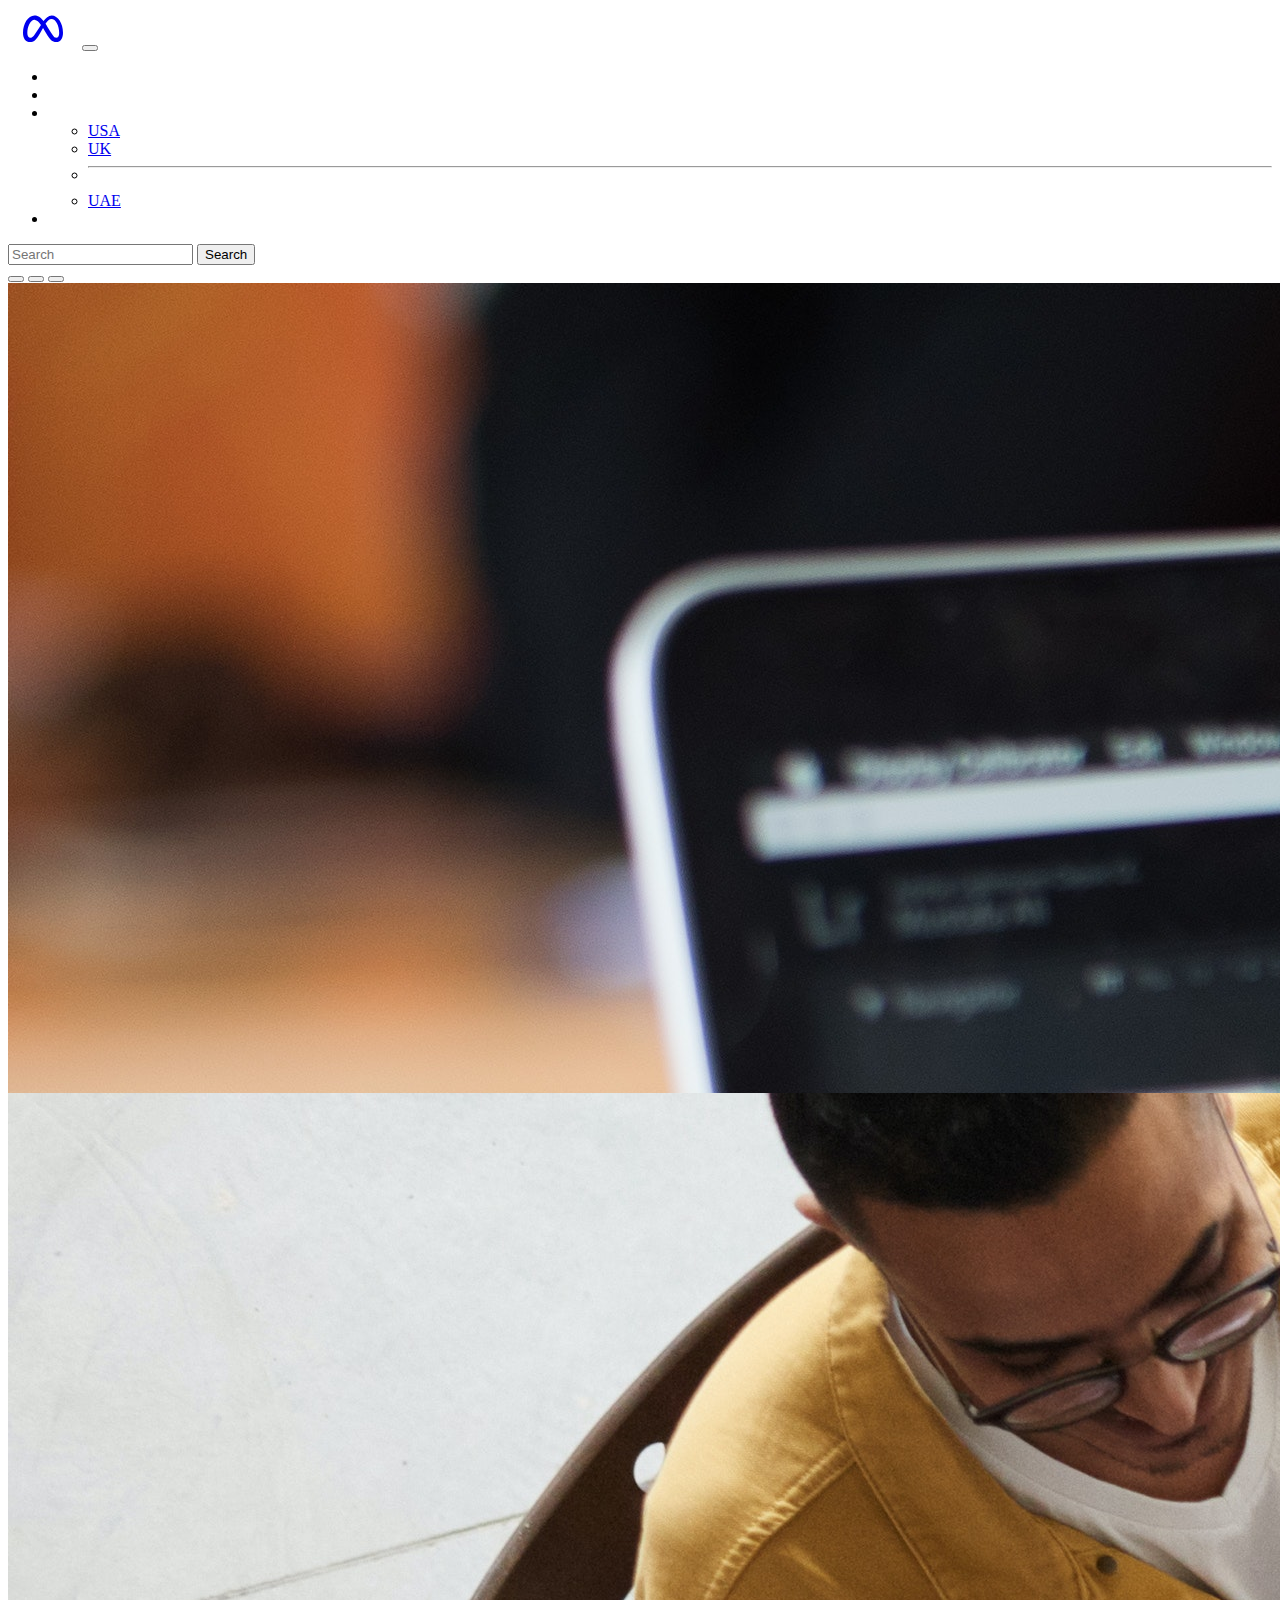
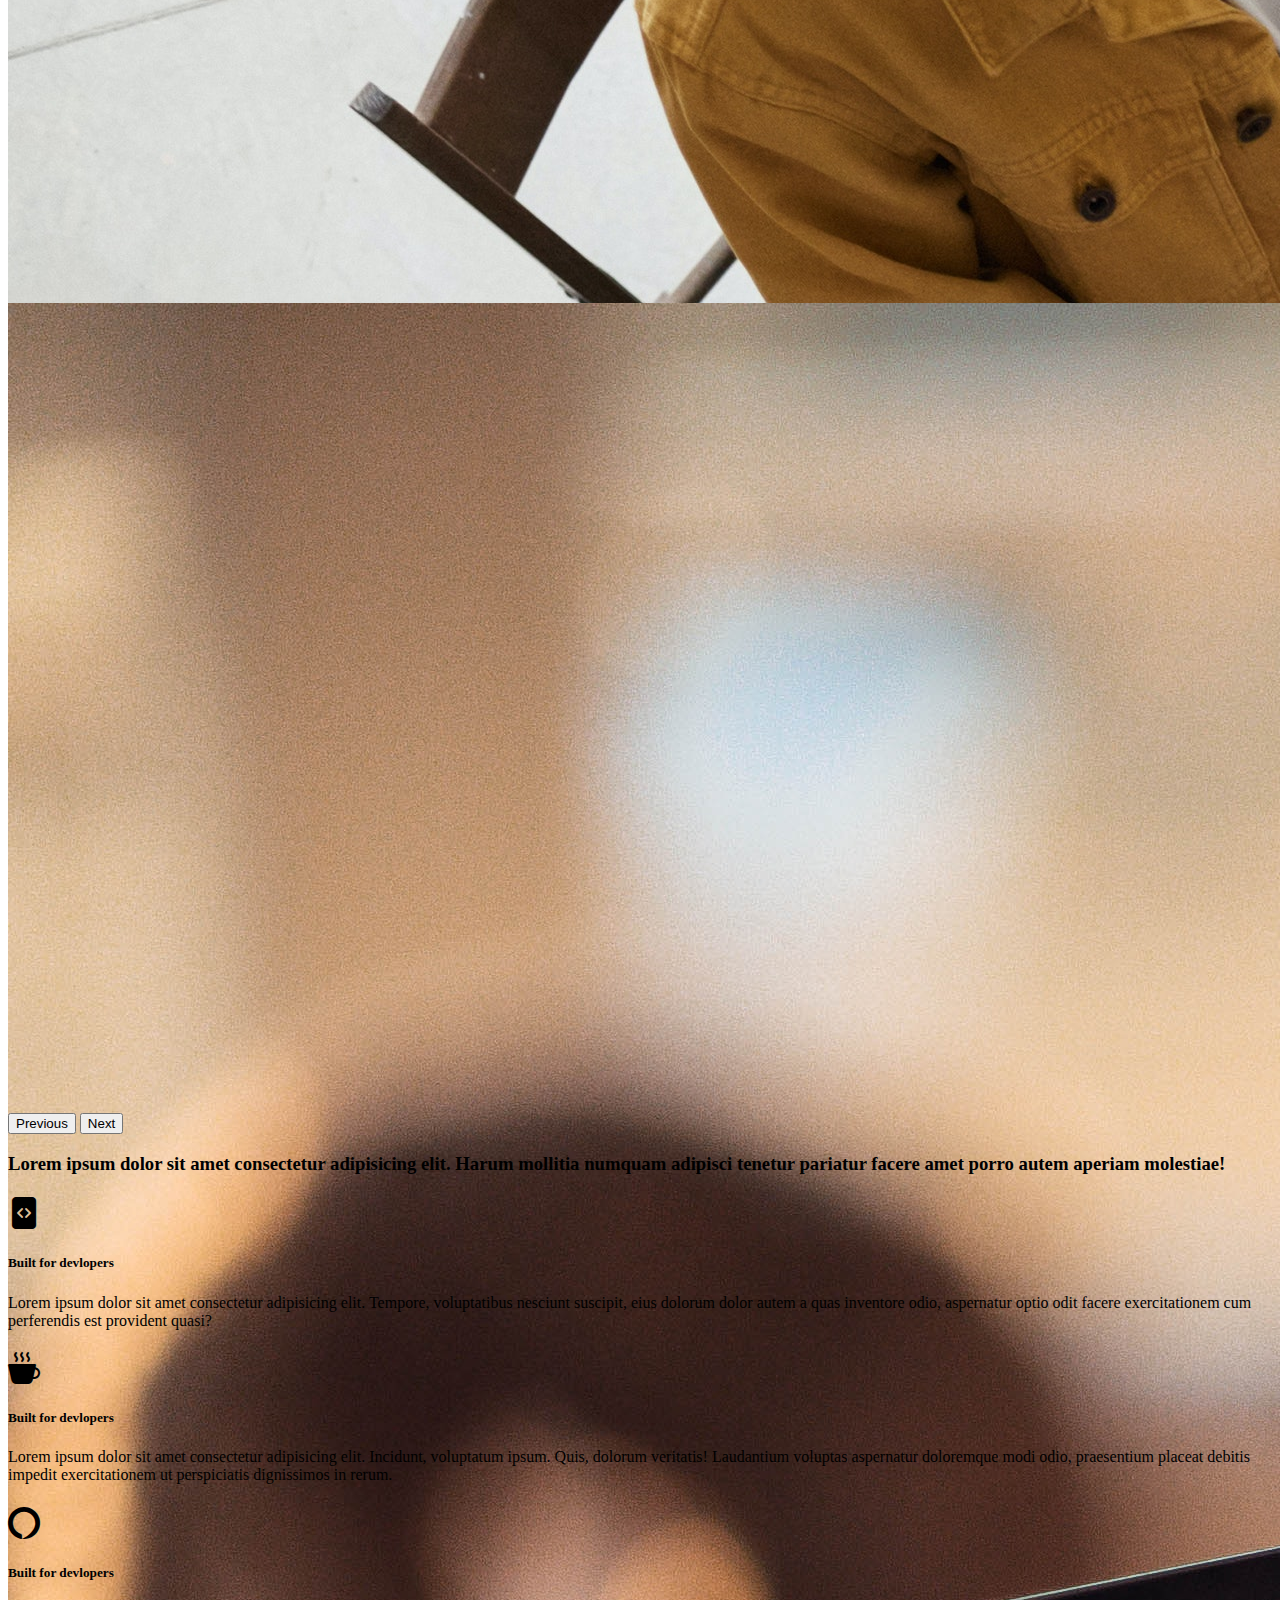
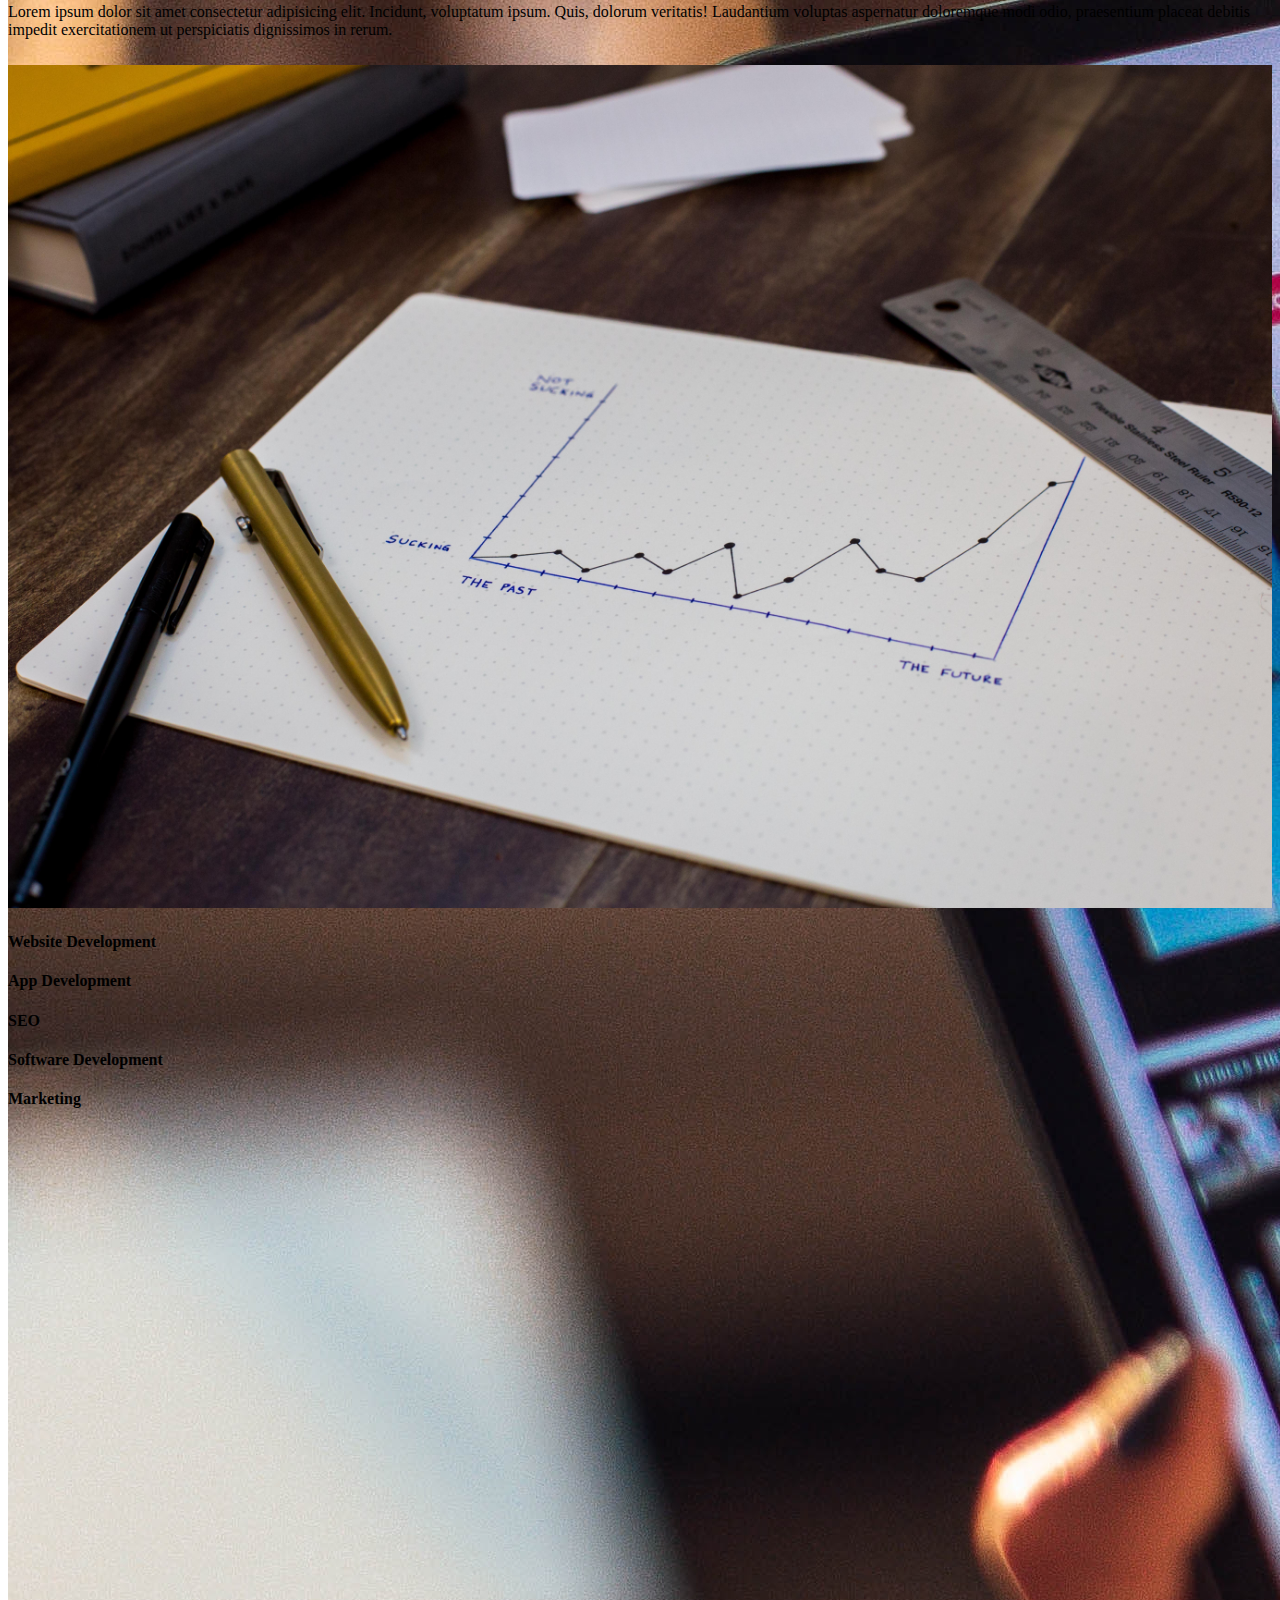
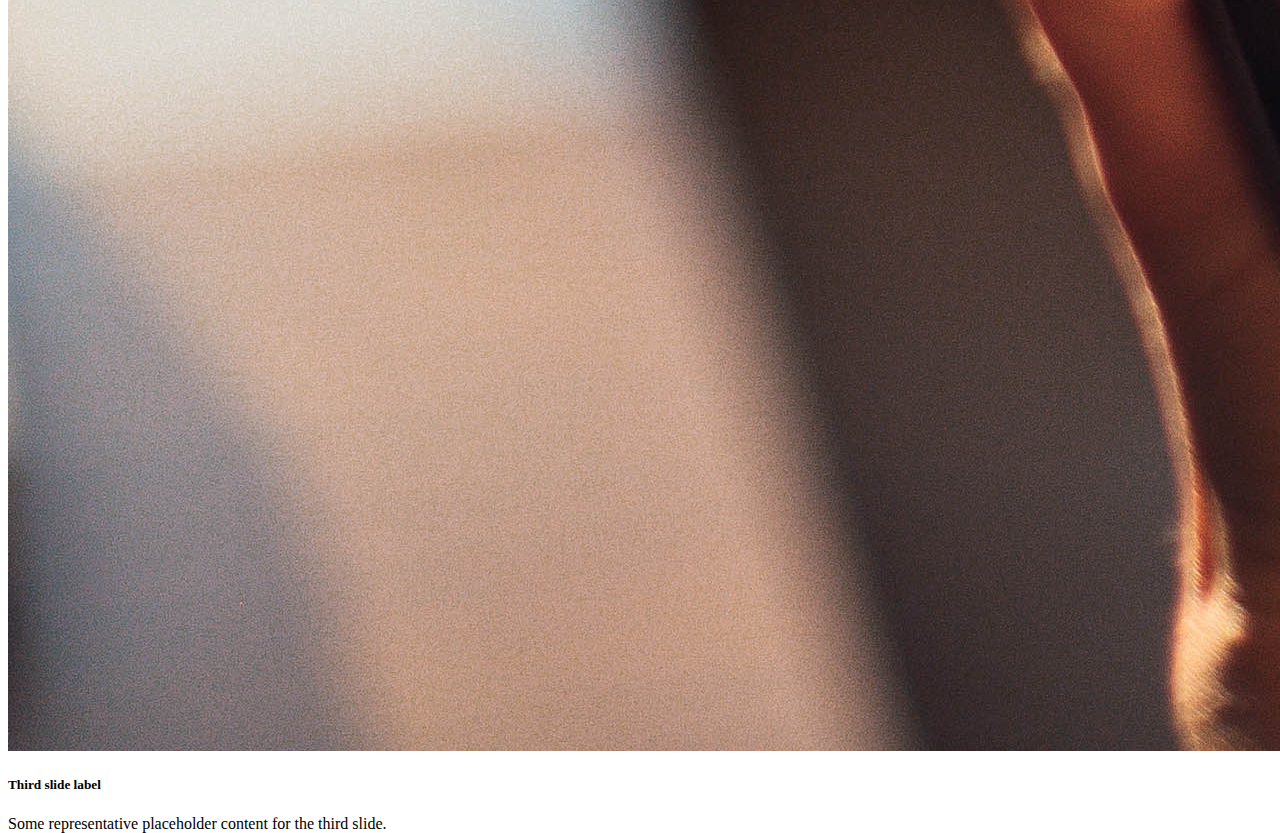
==== Bootstrap/index.html @ 38749501 "Bootstrap Demo" ====
<!doctype html>
<html lang="en">
  <head>
    <meta charset="utf-8">
    <meta name="viewport" content="width=device-width, initial-scale=1">
    <title>Bootstrap demo</title>
    <!-- style -->
     <link rel="stylesheet" href="style.css">

     <!-- icons -->
     <link rel="stylesheet" href="https://cdn.jsdelivr.net/npm/bootstrap-icons@1.9.1/font/bootstrap-icons.css">

     <!-- bootstrap -->
    <link href="https://cdn.jsdelivr.net/npm/bootstrap@5.2.0/dist/css/bootstrap.min.css" rel="stylesheet" integrity="sha384-gH2yIJqKdNHPEq0n4Mqa/HGKIhSkIHeL5AyhkYV8i59U5AR6csBvApHHNl/vI1Bx" crossorigin="anonymous">
  </head>
  <body>
    
    <!-- bootstrap js -->
    <script src="https://cdn.jsdelivr.net/npm/bootstrap@5.2.0/dist/js/bootstrap.bundle.min.js" integrity="sha384-A3rJD856KowSb7dwlZdYEkO39Gagi7vIsF0jrRAoQmDKKtQBHUuLZ9AsSv4jD4Xa" crossorigin="anonymous"></script>

  <!-- Navbar -->
  <nav class="navbar navbar-expand-lg navbar-dark bg-danger">
    <div class="container-fluid m-0">
      <a class="navbar-brand" href="#"><svg xmlns="http://www.w3.org/2000/svg" width="70" height="40" fill="currentColor" class="bi bi-meta" viewBox="0 0 16 16">
        <path fill-rule="evenodd" d="M8.217 5.243C9.145 3.988 10.171 3 11.483 3 13.96 3 16 6.153 16.001 9.907c0 2.29-.986 3.725-2.757 3.725-1.543 0-2.395-.866-3.924-3.424l-.667-1.123-.118-.197a54.944 54.944 0 0 0-.53-.877l-1.178 2.08c-1.673 2.925-2.615 3.541-3.923 3.541C1.086 13.632 0 12.217 0 9.973 0 6.388 1.995 3 4.598 3c.319 0 .625.039.924.122.31.086.611.22.913.407.577.359 1.154.915 1.782 1.714Zm1.516 2.224c-.252-.41-.494-.787-.727-1.133L9 6.326c.845-1.305 1.543-1.954 2.372-1.954 1.723 0 3.102 2.537 3.102 5.653 0 1.188-.39 1.877-1.195 1.877-.773 0-1.142-.51-2.61-2.87l-.937-1.565ZM4.846 4.756c.725.1 1.385.634 2.34 2.001A212.13 212.13 0 0 0 5.551 9.3c-1.357 2.126-1.826 2.603-2.581 2.603-.777 0-1.24-.682-1.24-1.9 0-2.602 1.298-5.264 2.846-5.264.091 0 .181.006.27.018Z"/>
      </svg></a>
      <button class="navbar-toggler" type="button" data-bs-toggle="collapse" data-bs-target="#navbarSupportedContent" aria-controls="navbarSupportedContent" aria-expanded="false" aria-label="Toggle navigation">
        <span class="navbar-toggler-icon"></span>
      </button>
      <div class="collapse navbar-collapse" id="navbarSupportedContent">
        <ul class="navbar-nav me-auto mb-2 mb-lg-0">
          <li class="nav-item">
            <a class="nav-link active" aria-current="page" href="#">Home</a>
          </li>
          <li class="nav-item">
            <a class="nav-link" href="#">About Us</a>
          </li>
          <li class="nav-item dropdown">
            <a class="nav-link dropdown-toggle" href="#" role="button" data-bs-toggle="dropdown" aria-expanded="false">
              Client
            </a>
            <ul class="dropdown-menu">
              <li><a class="dropdown-item" href="#">USA</a></li>
              <li><a class="dropdown-item" href="#">UK</a></li>
              <li><hr class="dropdown-divider"></li>
              <li><a class="dropdown-item" href="#">UAE</a></li>
            </ul>
          </li>
          <li class="nav-item">
            <a class="nav-link" href="#">Contact Us</a>
          </li>
        </ul>
        <form class="d-flex" role="search">
          <input class="form-control me-2" type="search" placeholder="Search" aria-label="Search">
          <button class="btn btn-outline-light" type="submit">Search</button>
        </form>
      </div>
    </div>
  </nav>
  <!-- Navbar ends -->

  <!-- Carousel -->
  <div id="carouselExampleCaptions" class="carousel slide" data-bs-ride="false">
    <div class="carousel-indicators">
      <button type="button" data-bs-target="#carouselExampleCaptions" data-bs-slide-to="0" class="active" aria-current="true" aria-label="Slide 1"></button>
      <button type="button" data-bs-target="#carouselExampleCaptions" data-bs-slide-to="1" aria-label="Slide 2"></button>
      <button type="button" data-bs-target="#carouselExampleCaptions" data-bs-slide-to="2" aria-label="Slide 3"></button>
    </div>
    <div class="carousel-inner">
      <div class="carousel-item active">
        <img src="images/img1.jpg" class="d-block w-100 img-fluid" alt="...">
        <div class="carousel-caption d-none d-md-block">
          <h5>First slide label</h5>
          <p>Some representative placeholder content for the first slide.</p>
        </div>
      </div>
      <div class="carousel-item">
        <img src="images/img2.jpg" class="d-block w-100 img-fluid" alt="...">
        <div class="carousel-caption d-none d-md-block">
          <h5>Second slide label</h5>
          <p>Some representative placeholder content for the second slide.</p>
        </div>
      </div>
      <div class="carousel-item">
        <img src="images/img3.jpg" class="d-block w-100 img-fluid" alt="...">
        <div class="carousel-caption d-none d-md-block">
          <h5>Third slide label</h5>
          <p>Some representative placeholder content for the third slide.</p>
        </div>
      </div>
    </div>
    <button class="carousel-control-prev" type="button" data-bs-target="#carouselExampleCaptions" data-bs-slide="prev">
      <span class="carousel-control-prev-icon" aria-hidden="true"></span>
      <span class="visually-hidden">Previous</span>
    </button>
    <button class="carousel-control-next" type="button" data-bs-target="#carouselExampleCaptions" data-bs-slide="next">
      <span class="carousel-control-next-icon" aria-hidden="true"></span>
      <span class="visually-hidden">Next</span>
    </button>
  </div>

  <!-- custom elemets -->
   <div class="container-fluid"> 
        <div class="row">
          <div class="col-12">
            <h3 class="display-6 text-center mt-5 mb-2 m-lg-4">Lorem ipsum dolor sit amet consectetur adipisicing elit. Harum mollitia numquam adipisci tenetur pariatur facere amet porro autem aperiam molestiae!</h3>   
          </div>
        </div>
        <!-- Feature  -->
        <div class="row justify-content-evenly pt-3 pb-3 m-3">

          <div class="col-md-3 text-center m-4">
           <h1> <i class="bi bi-file-code-fill text-primary"></i></h1>
           <h5>Built for devlopers</h5>
           <p>Lorem ipsum dolor sit amet consectetur adipisicing elit. Tempore, voluptatibus nesciunt suscipit, eius dolorum dolor autem a quas inventore odio, aspernatur optio odit facere exercitationem cum perferendis est provident quasi?</p>
          </div>

          <div class="col-md-3 text-center m-4">
          <h1><i class="bi bi-cup-hot-fill text-danger"></i></h1>
           <h5>Built for devlopers</h5>
           <p>Lorem ipsum dolor sit amet consectetur adipisicing elit. Incidunt, voluptatum ipsum. Quis, dolorum veritatis! Laudantium voluptas aspernatur doloremque modi odio, praesentium placeat debitis impedit exercitationem ut perspiciatis dignissimos in rerum.</p>
          </div>

          <div class="col-md-3 text-center m-4">
            <h1><i class="bi bi-alexa text-bg-warning"></i></h1>
            <h5>Built for devlopers</h5>
            <p>Lorem ipsum dolor sit amet consectetur adipisicing elit. Incidunt, voluptatum ipsum. Quis, dolorum veritatis! Laudantium voluptas aspernatur doloremque modi odio, praesentium placeat debitis impedit exercitationem ut perspiciatis dignissimos in rerum.</p>
          </div>    
        
        </div>

          <!-- Line -->
          <hr>

          <!-- growth -->
          <div class="row justify-content-evenly pt-3 pb-5">
            <div class="col-md-5 mt-5">
               <img src="images/growth.jpg"class="img-fluid"  alt="" width="100%" height="500%">
            </div>

            <div class="col-md-5 mt-5">
              <h4 class="mt-3"> Website Development</h4>
              <div class="progress">
                <div class="progress-bar bg-success" role="progressbar" aria-label="Success example" style="width: 25%" aria-valuenow="25" aria-valuemin="0" aria-valuemax="100"></div>
              </div>

              <h4 class="mt-3"> App Development</h4>
              <div class="progress">
                <div class="progress-bar bg-info" role="progressbar" aria-label="Info example" style="width: 50%" aria-valuenow="50" aria-valuemin="0" aria-valuemax="100"></div>
              </div>

              <h4 class="mt-3"> SEO</h4>
              <div class="progress">
                <div class="progress-bar bg-warning" role="progressbar" aria-label="Warning example" style="width: 75%" aria-valuenow="75" aria-valuemin="0" aria-valuemax="100"></div>
              </div>

              <h4 class="mt-3"> Software Development</h4>
              <div class="progress">
                <div class="progress-bar bg-danger" role="progressbar" aria-label="Danger example" style="width: 90%" aria-valuenow="90" aria-valuemin="0" aria-valuemax="90"></div>
              </div>

              <h4 class="mt-3">Marketing</h4>
              <div class="progress">
                <div class="progress-bar bg-primary" role="progressbar" aria-label="Danger example" style="width: 100%" aria-valuenow="100" aria-valuemin="0" aria-valuemax="100"></div>
              </div>
            </div>
          </div>

          <!-- Contact -->
          <div class="row">
            <div class="col-md-5">
                 
            </div>
            <div class="col-md-5">
               
            </div>
          </div>


        <!-- Container end -->
   </div>
  </body>
</html>
---- Bootstrap/style.css ----
.nav-link {
    display: block;
    padding: var(--bs-nav-link-padding-y) var(--bs-nav-link-padding-x);
    font-size: var(--bs-nav-link-font-size);
    font-weight: var(--bs-nav-link-font-weight);
    color: white !important;
    text-decoration: none;
    transition: color .15s ease-in-out,background-color .15s ease-in-out,border-color .15s ease-in-out;
}

/* slider */
.carousel-item{
    height: 90vh;
    min-height: 300px;
    background: no-repeat scroll center scroll;
    -webkit-backgroud-size: cover;
    background-size: cover; 
}
 
carousel-item::before{
    content: "";
    display: block;
    position: absolute;
    top: 0;
    left: 0;
    bottom: 0;
    right: 0;
    background: #000;
    opacity: 0.7;
}
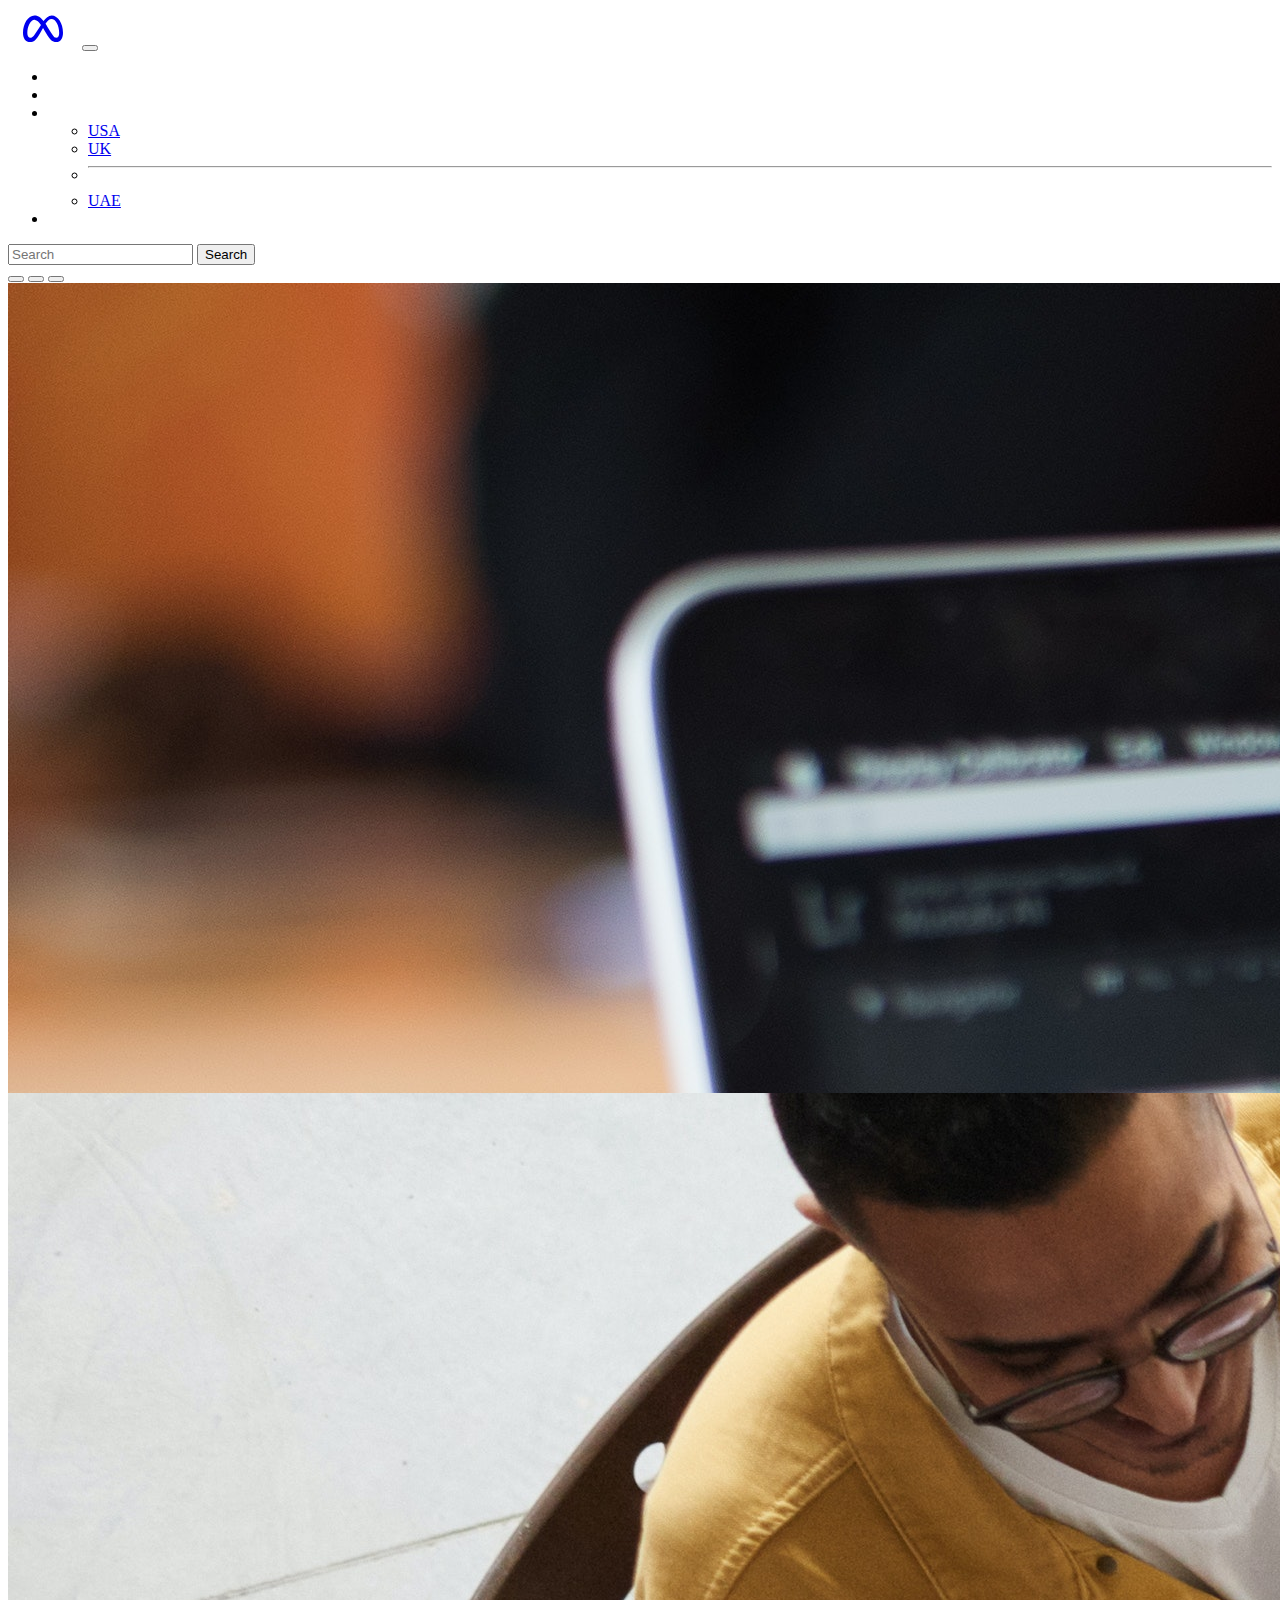
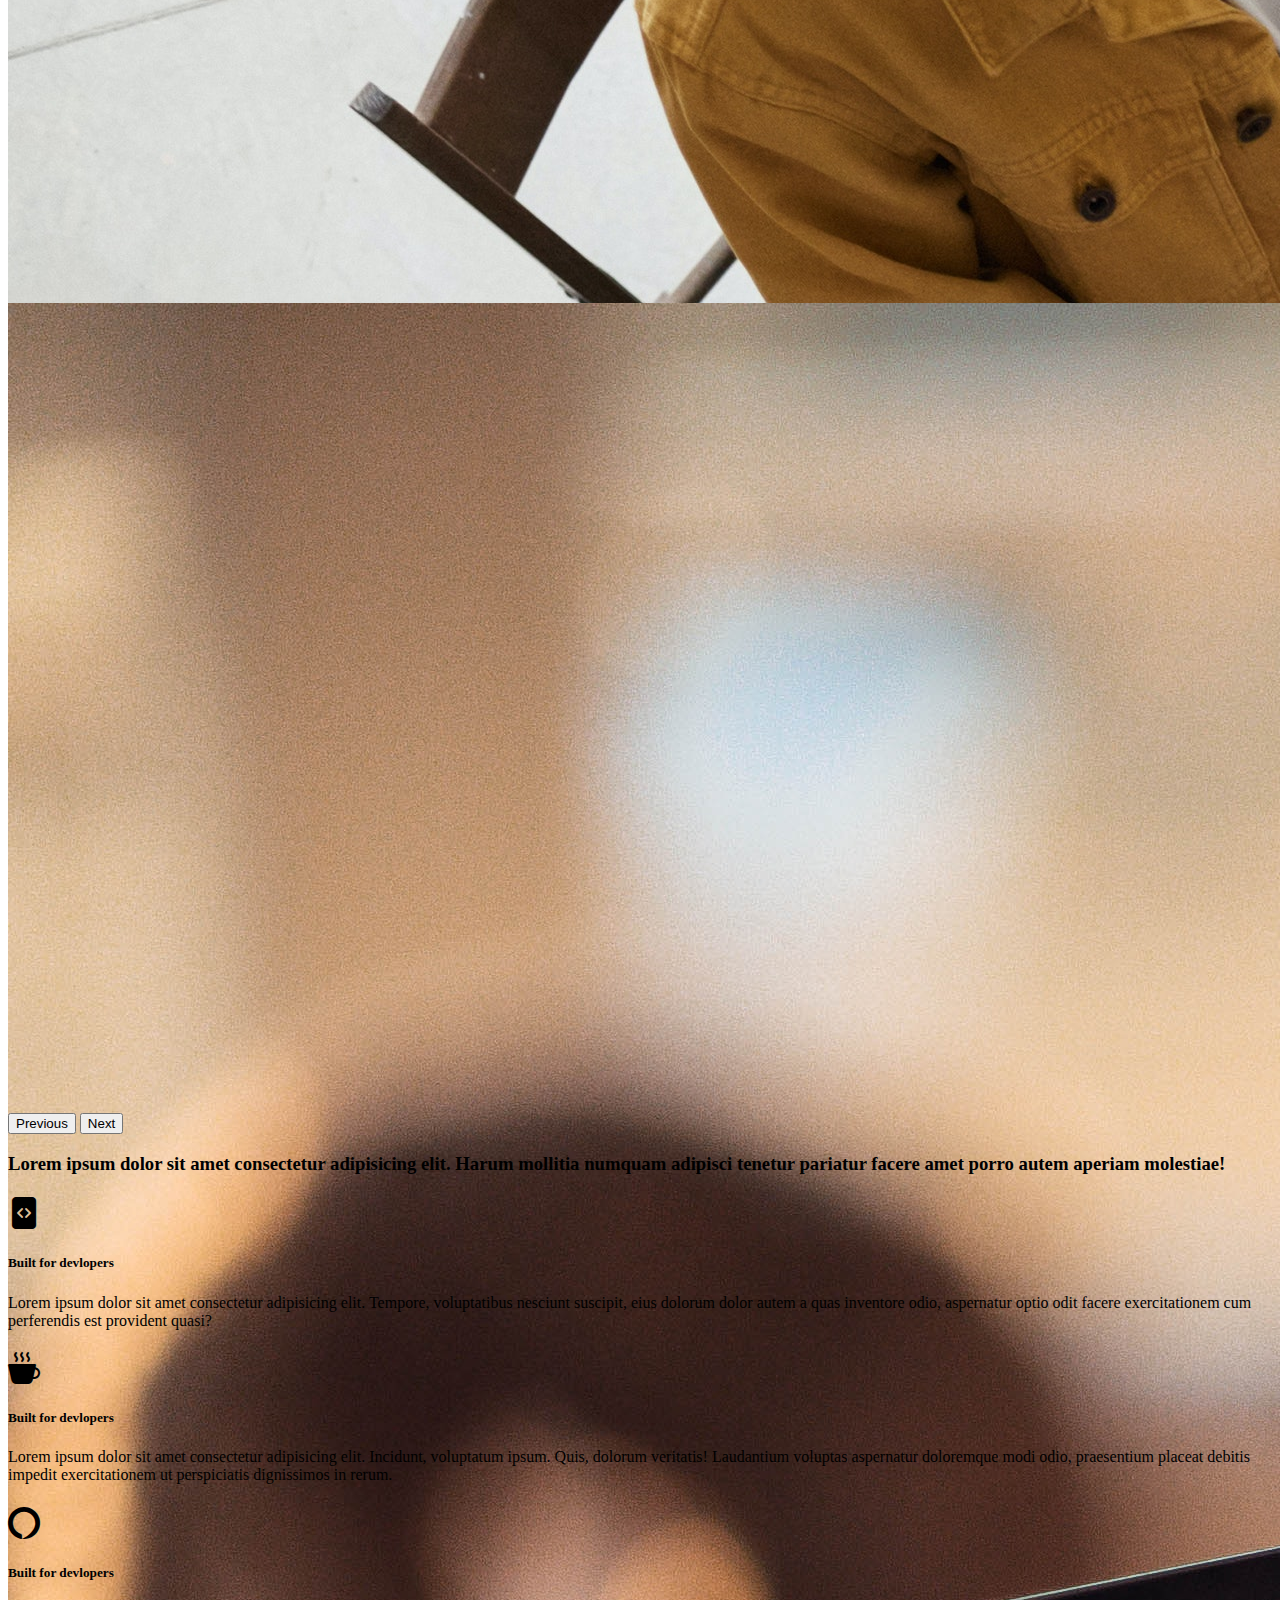
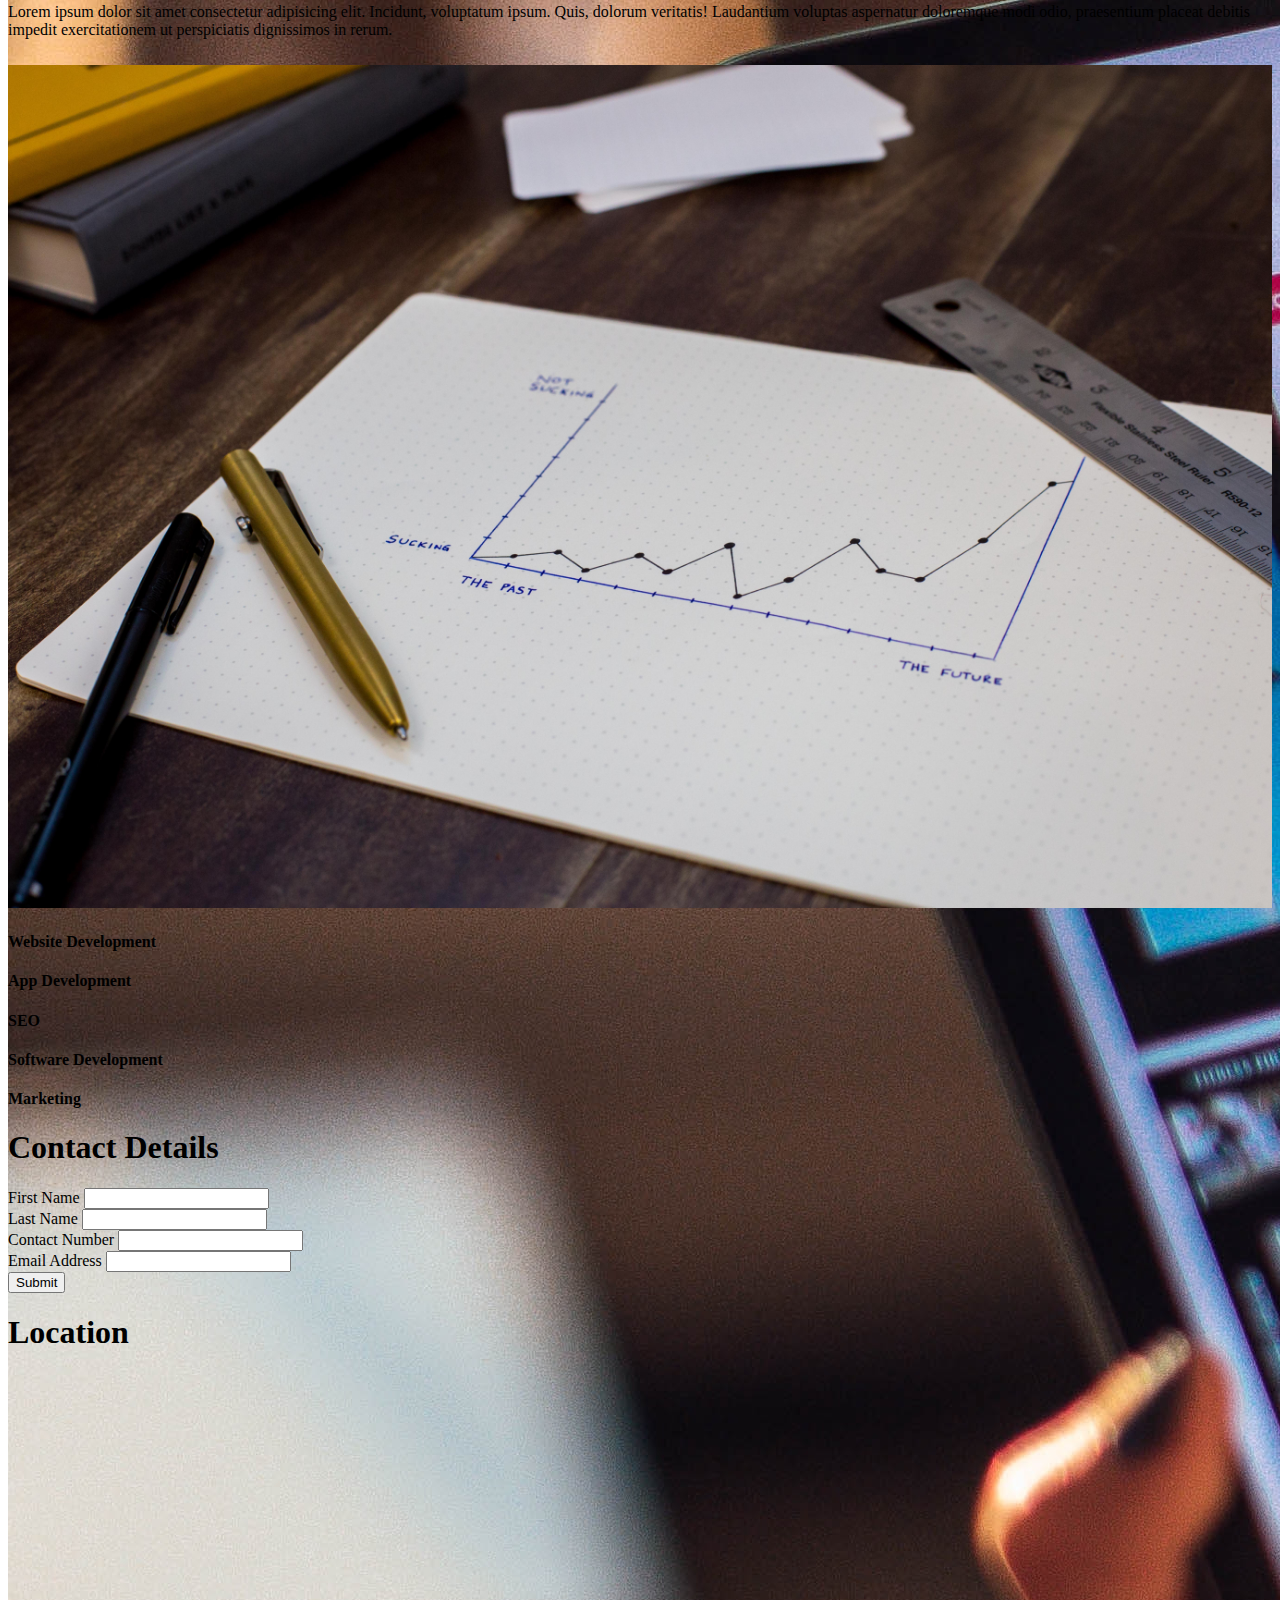
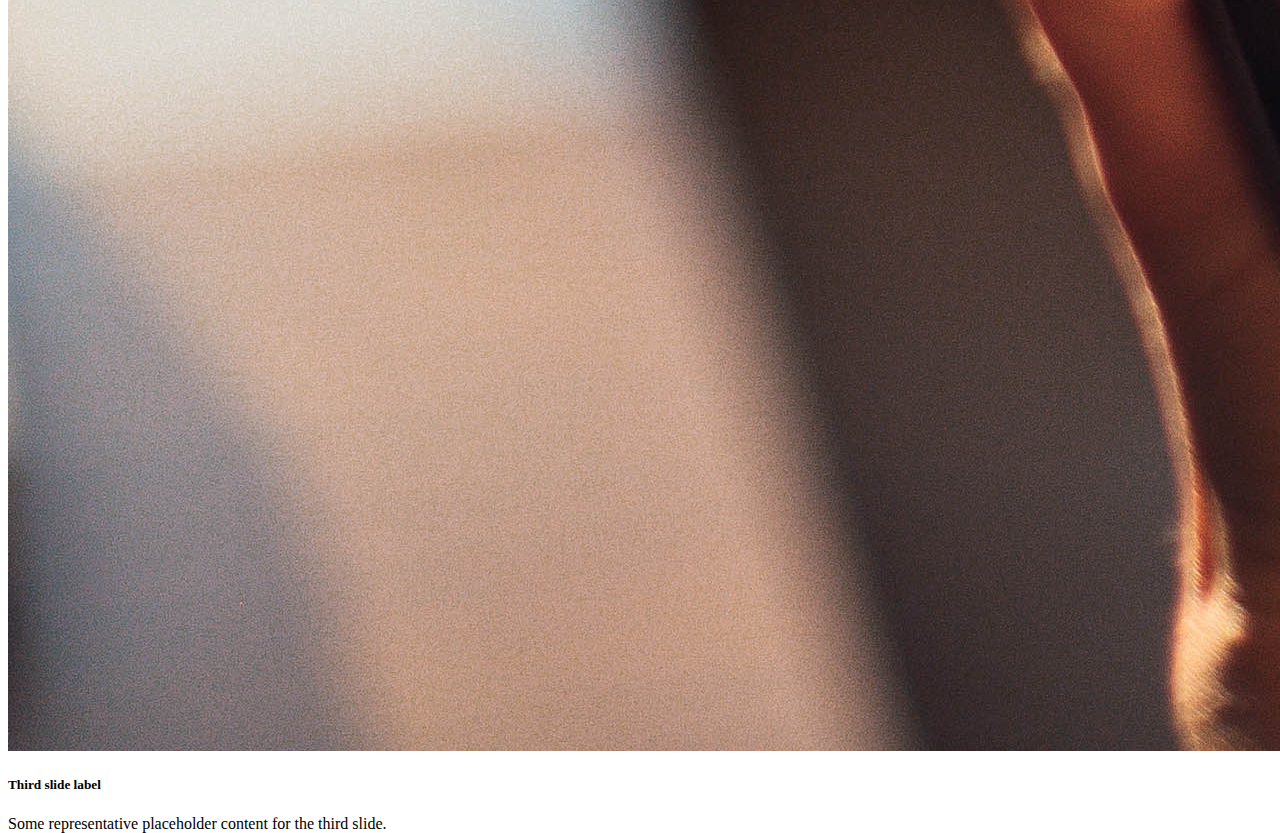
==== commit 77658978: "contact detail form added" ====
--- a/Bootstrap/index.html
+++ b/Bootstrap/index.html
@@ -167,12 +167,39 @@
           </div>
 
           <!-- Contact -->
-          <div class="row">
+         
+          <div class="row justify-content-evenly pt-4">
             <div class="col-md-5">
-                 
-            </div>
-            <div class="col-md-5">
-               
+              <form>
+                <h1 class="display-5 m-3 text-center">Contact Details</h1>
+                <div class="mb-3 mt-5">
+                  <label for="fn" class="form-label">First Name</label>
+                  <input type="text" class="form-control" id="fn">
+                </div>
+
+                <div class="mb-3">
+                  <label for="ln" class="form-label">Last Name</label>
+                  <input type="text" class="form-control" id="ln">
+                </div>
+
+                <div class="mb-3">
+                  <label for="num" class="form-label">Contact Number</label>
+                  <input type="number" class="form-control" id="num">
+                </div>
+
+                <div class="mb-3">
+                  <label for="email" class="form-label">Email Address</label>
+                  <input type="email" class="form-control" id="email">
+                </div>
+
+                <button type="submit" class="btn btn-danger for mt-3">Submit</button>
+              </form>
+    
+            </div>
+
+            <div class="col-md-5 p-3">
+              <h1 class="display-5 mb-5 text-center">Location</h1>
+              <iframe src="https://www.google.com/maps/embed?pb=!1m18!1m12!1m3!1d9567296.96741886!2d-104.41581307230217!3d54.1665111258656!2m3!1f0!2f0!3f0!3m2!1i1024!2i768!4f13.1!3m3!1m2!1s0x526de06f45e7b513%3A0x1c0f55f2abc1c768!2sManitoba%2C%20Canada!5e0!3m2!1sen!2sin!4v1661655905446!5m2!1sen!2sin" width="600" height="450" style="border:0;" allowfullscreen="" loading="lazy" referrerpolicy="no-referrer-when-downgrade"></iframe>
             </div>
           </div>
 
--- a/Bootstrap/style.css
+++ b/Bootstrap/style.css
@@ -10,21 +10,11 @@
 
 /* slider */
 .carousel-item{
-    height: 90vh;
-    min-height: 300px;
+    height: 90vh; 
+     min-height: 300px;
+       /* height: 660px; */
     background: no-repeat scroll center scroll;
     -webkit-backgroud-size: cover;
     background-size: cover; 
 }
  
-carousel-item::before{
-    content: "";
-    display: block;
-    position: absolute;
-    top: 0;
-    left: 0;
-    bottom: 0;
-    right: 0;
-    background: #000;
-    opacity: 0.7;
-}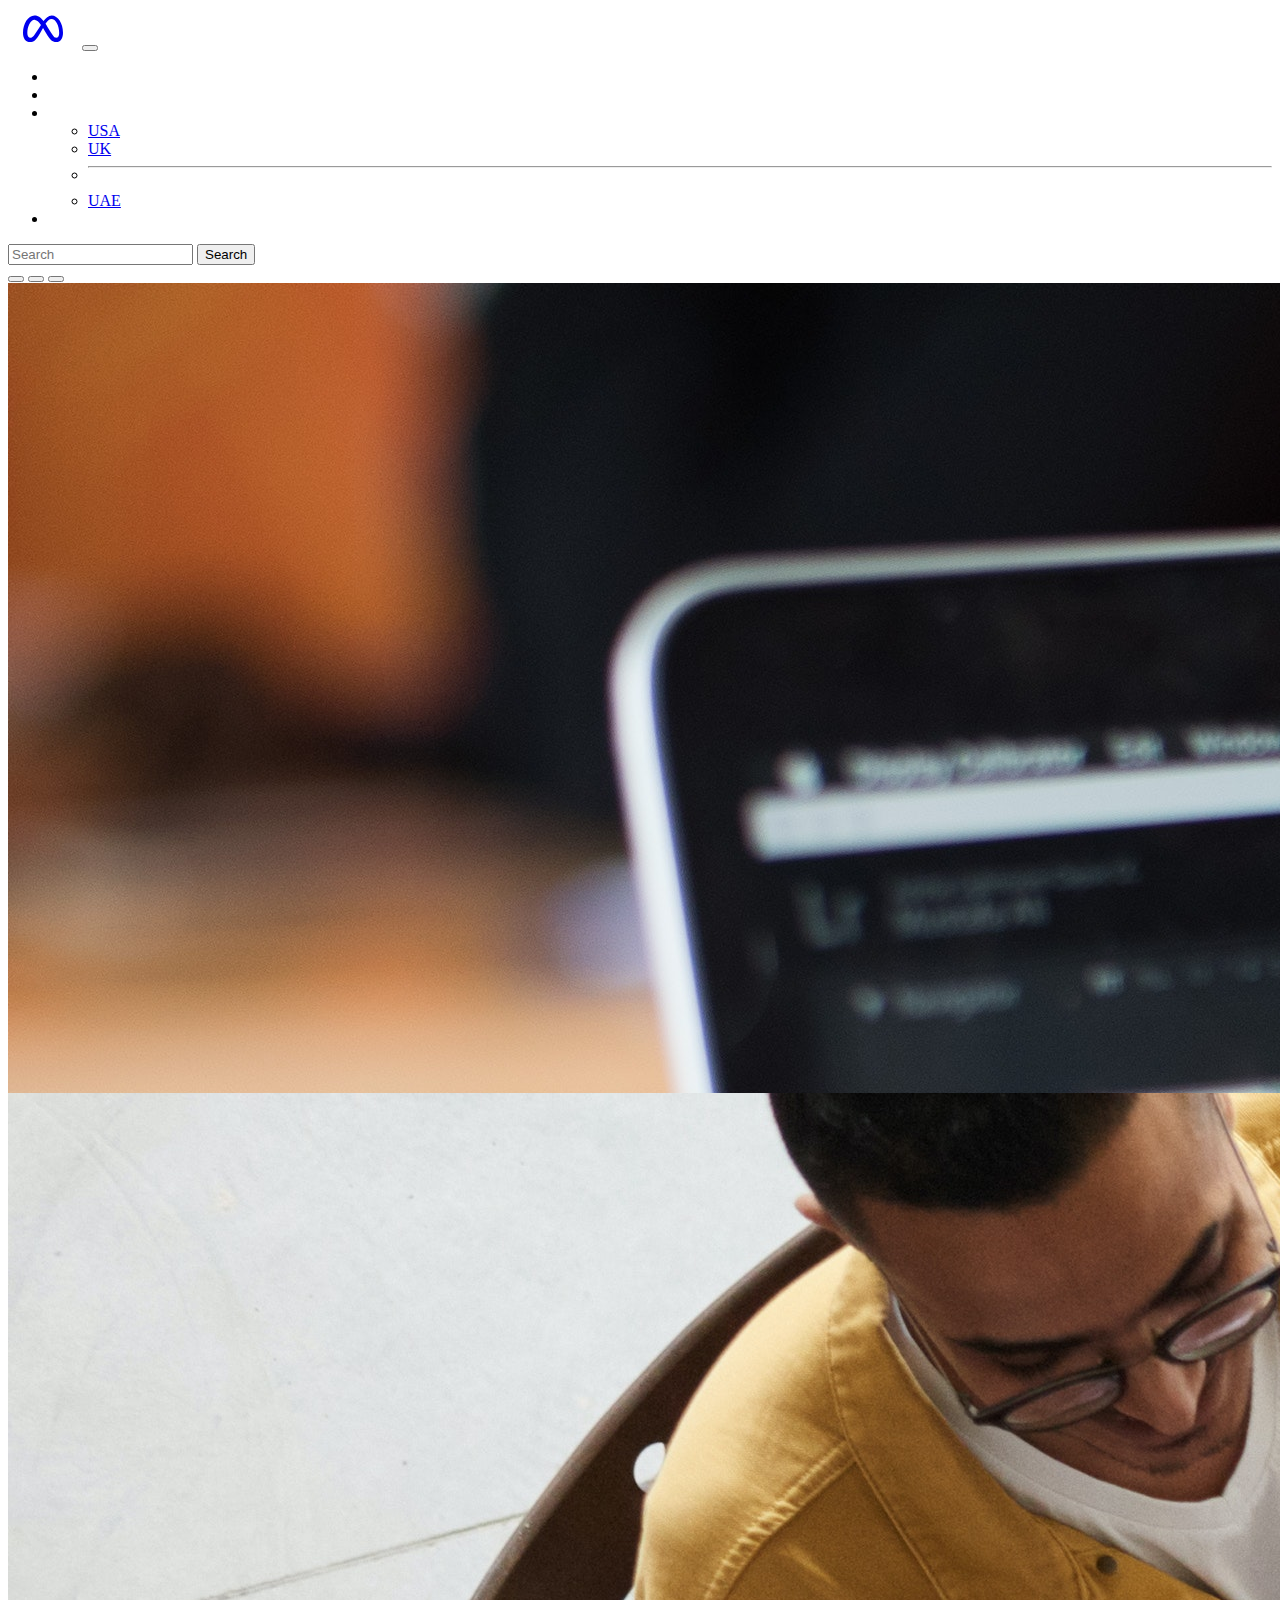
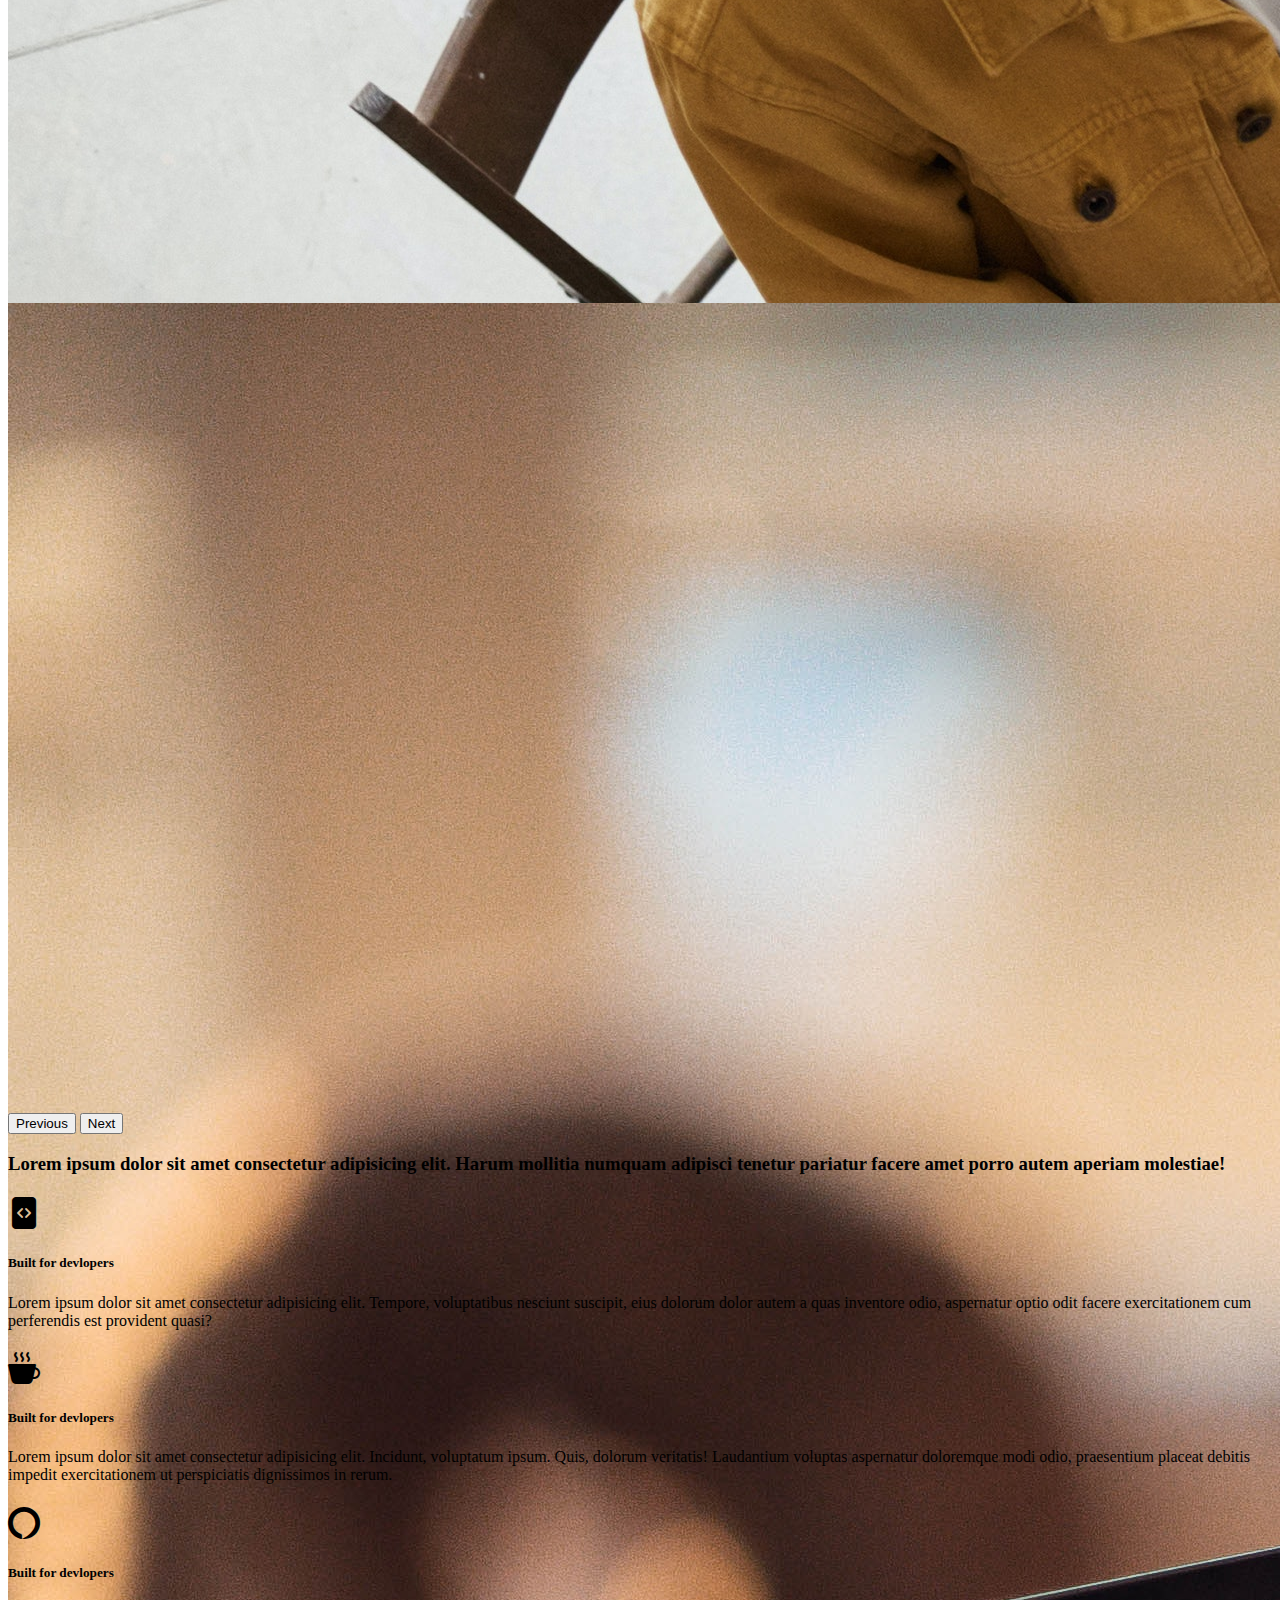
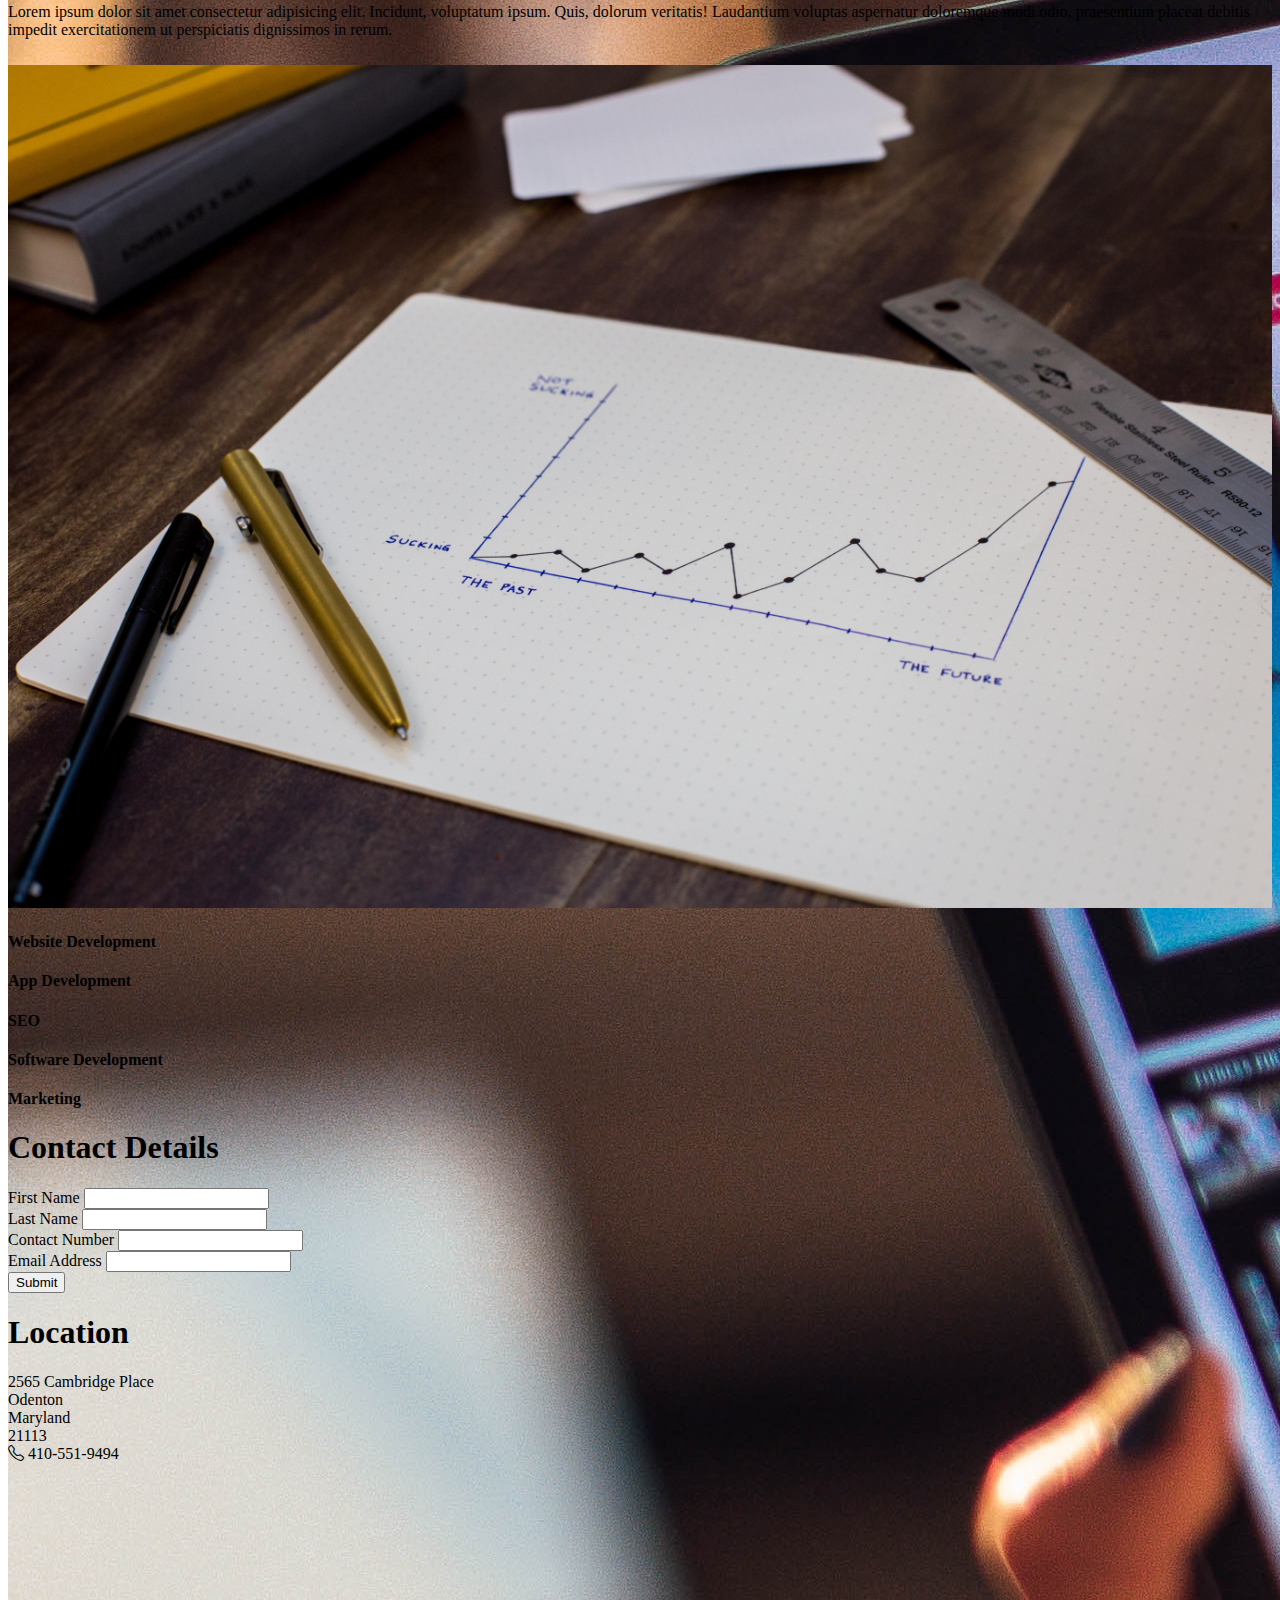
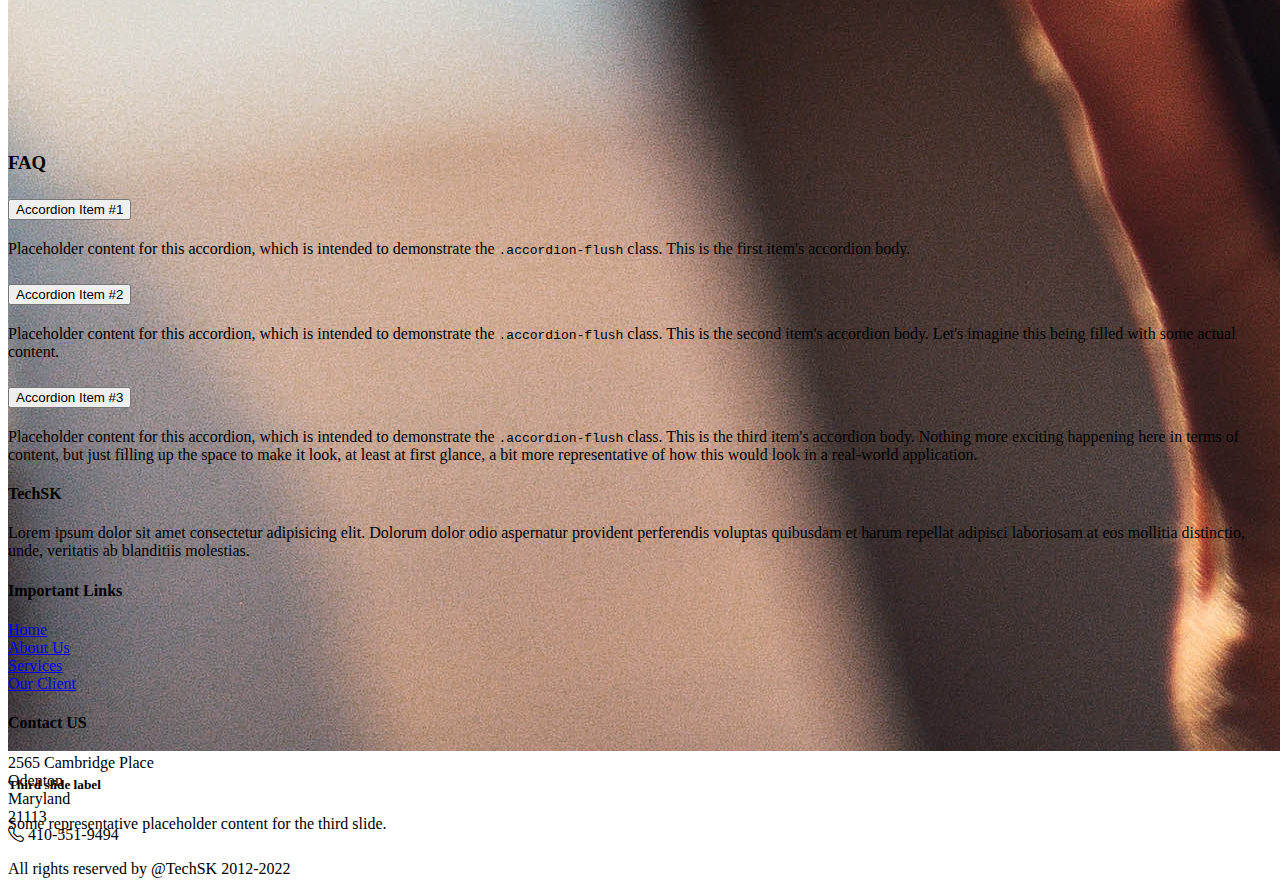
==== commit 74e89ccb: "final commit" ====
--- a/Bootstrap/index.html
+++ b/Bootstrap/index.html
@@ -28,7 +28,7 @@
         <span class="navbar-toggler-icon"></span>
       </button>
       <div class="collapse navbar-collapse" id="navbarSupportedContent">
-        <ul class="navbar-nav me-auto mb-2 mb-lg-0">
+        <ul class="navbar-nav me-auto mb-2 mb-lg-0"> 
           <li class="nav-item">
             <a class="nav-link active" aria-current="page" href="#">Home</a>
           </li>
@@ -168,7 +168,7 @@
 
           <!-- Contact -->
          
-          <div class="row justify-content-evenly pt-4">
+          <div class="row justify-content-evenly pt-4" style="background-color: rgb(237, 228, 228)">
             <div class="col-md-5">
               <form>
                 <h1 class="display-5 m-3 text-center">Contact Details</h1>
@@ -198,11 +198,90 @@
             </div>
 
             <div class="col-md-5 p-3">
-              <h1 class="display-5 mb-5 text-center">Location</h1>
-              <iframe src="https://www.google.com/maps/embed?pb=!1m18!1m12!1m3!1d9567296.96741886!2d-104.41581307230217!3d54.1665111258656!2m3!1f0!2f0!3f0!3m2!1i1024!2i768!4f13.1!3m3!1m2!1s0x526de06f45e7b513%3A0x1c0f55f2abc1c768!2sManitoba%2C%20Canada!5e0!3m2!1sen!2sin!4v1661655905446!5m2!1sen!2sin" width="600" height="450" style="border:0;" allowfullscreen="" loading="lazy" referrerpolicy="no-referrer-when-downgrade"></iframe>
-            </div>
-          </div>
-
+              <h1 class="display-5 text-center mb-5">Location</h1>
+              <p>2565 Cambridge Place <br>
+                Odenton <br>
+                Maryland <br>
+                21113 <br>
+                <i class="bi bi-telephone"></i> 410-551-9494 </p>
+
+              <iframe src="https://www.google.com/maps/embed?pb=!1m18!1m12!1m3!1d9567296.96741886!2d-104.41581307230217!3d54.1665111258656!2m3!1f0!2f0!3f0!3m2!1i1024!2i768!4f13.1!3m3!1m2!1s0x526de06f45e7b513%3A0x1c0f55f2abc1c768!2sManitoba%2C%20Canada!5e0!3m2!1sen!2sin!4v1661655905446!5m2!1sen!2sin" width="600" height="250" style="border:0;" allowfullscreen="" loading="lazy" referrerpolicy="no-referrer-when-downgrade"></iframe>
+            </div>
+          </div>
+
+          <!-- FAQ -->
+          <div class="row justify-content-evenly pb-5">
+            <div class="col-md-10">
+              <h3 class="text-center pt-5 pb-3">FAQ</h3>
+              <div class="accordion accordion-flush border" id="accordionFlushExample">
+                <div class="accordion-item">
+                  <h2 class="accordion-header" id="flush-headingOne">
+                    <button class="accordion-button collapsed" type="button" data-bs-toggle="collapse" data-bs-target="#flush-collapseOne" aria-expanded="false" aria-controls="flush-collapseOne">
+                      Accordion Item #1
+                    </button>
+                  </h2>
+                  <div id="flush-collapseOne" class="accordion-collapse collapse" aria-labelledby="flush-headingOne" data-bs-parent="#accordionFlushExample">
+                    <div class="accordion-body">Placeholder content for this accordion, which is intended to demonstrate the <code>.accordion-flush</code> class. This is the first item's accordion body.</div>
+                  </div>
+                </div>
+                <div class="accordion-item">
+                  <h2 class="accordion-header" id="flush-headingTwo">
+                    <button class="accordion-button collapsed" type="button" data-bs-toggle="collapse" data-bs-target="#flush-collapseTwo" aria-expanded="false" aria-controls="flush-collapseTwo">
+                      Accordion Item #2
+                    </button>
+                  </h2>
+                  <div id="flush-collapseTwo" class="accordion-collapse collapse" aria-labelledby="flush-headingTwo" data-bs-parent="#accordionFlushExample">
+                    <div class="accordion-body">Placeholder content for this accordion, which is intended to demonstrate the <code>.accordion-flush</code> class. This is the second item's accordion body. Let's imagine this being filled with some actual content.</div>
+                  </div>
+                </div>
+                <div class="accordion-item">
+                  <h2 class="accordion-header" id="flush-headingThree">
+                    <button class="accordion-button collapsed" type="button" data-bs-toggle="collapse" data-bs-target="#flush-collapseThree" aria-expanded="false" aria-controls="flush-collapseThree">
+                      Accordion Item #3
+                    </button>
+                  </h2>
+                  <div id="flush-collapseThree" class="accordion-collapse collapse" aria-labelledby="flush-headingThree" data-bs-parent="#accordionFlushExample">
+                    <div class="accordion-body">Placeholder content for this accordion, which is intended to demonstrate the <code>.accordion-flush</code> class. This is the third item's accordion body. Nothing more exciting happening here in terms of content, but just filling up the space to make it look, at least at first glance, a bit more representative of how this would look in a real-world application.</div>
+                  </div>
+                </div>
+              </div>
+            </div>
+          </div>
+
+          <!-- Footer -->
+          <footer>
+            <div class="row justify-content-evenly bg-black text-white pt-4 pb-4">
+                  <div class="col-md-3">
+                    <h4 class="pb-3">TechSK</h4>
+                    <p>Lorem ipsum dolor sit amet consectetur adipisicing elit. Dolorum dolor odio aspernatur provident perferendis voluptas quibusdam et harum repellat adipisci laboriosam at eos mollitia distinctio, unde, veritatis ab blanditiis molestias.</p>
+                  </div>
+                  <div class="col-md-3">
+                    <h4 class="pb-3">Important Links</h4>
+                    <p>
+                      <a href="#" class="link-light text-decoration-none">Home</a> <br>
+                      <a href="#" class="link-light text-decoration-none">About Us</a> <br>
+                      <a href="#" class="link-light text-decoration-none">Services</a> <br>
+                      <a href="#" class="link-light text-decoration-none">Our Client</a> <br>
+                    </p>
+                  </div>
+                  <div class="col-md-3">
+                    <h4 class="pb-3">Contact US</h4>
+                    <p>2565 Cambridge Place <br>
+                      Odenton <br>
+                      Maryland <br>
+                      21113 <br>
+                      <i class="bi bi-telephone"></i> 410-551-9494 </p>
+                  </div>
+                  </div>
+            </div>
+          </footer>
+
+          <!-- copyright -->
+              <class class="row text-center bg-secondary text-white p-3">
+                <class class="col-md-12">
+                 <p>All rights reserved by @TechSK 2012-2022</p>       
+                </class>
+              </class>
 
         <!-- Container end -->
    </div>
